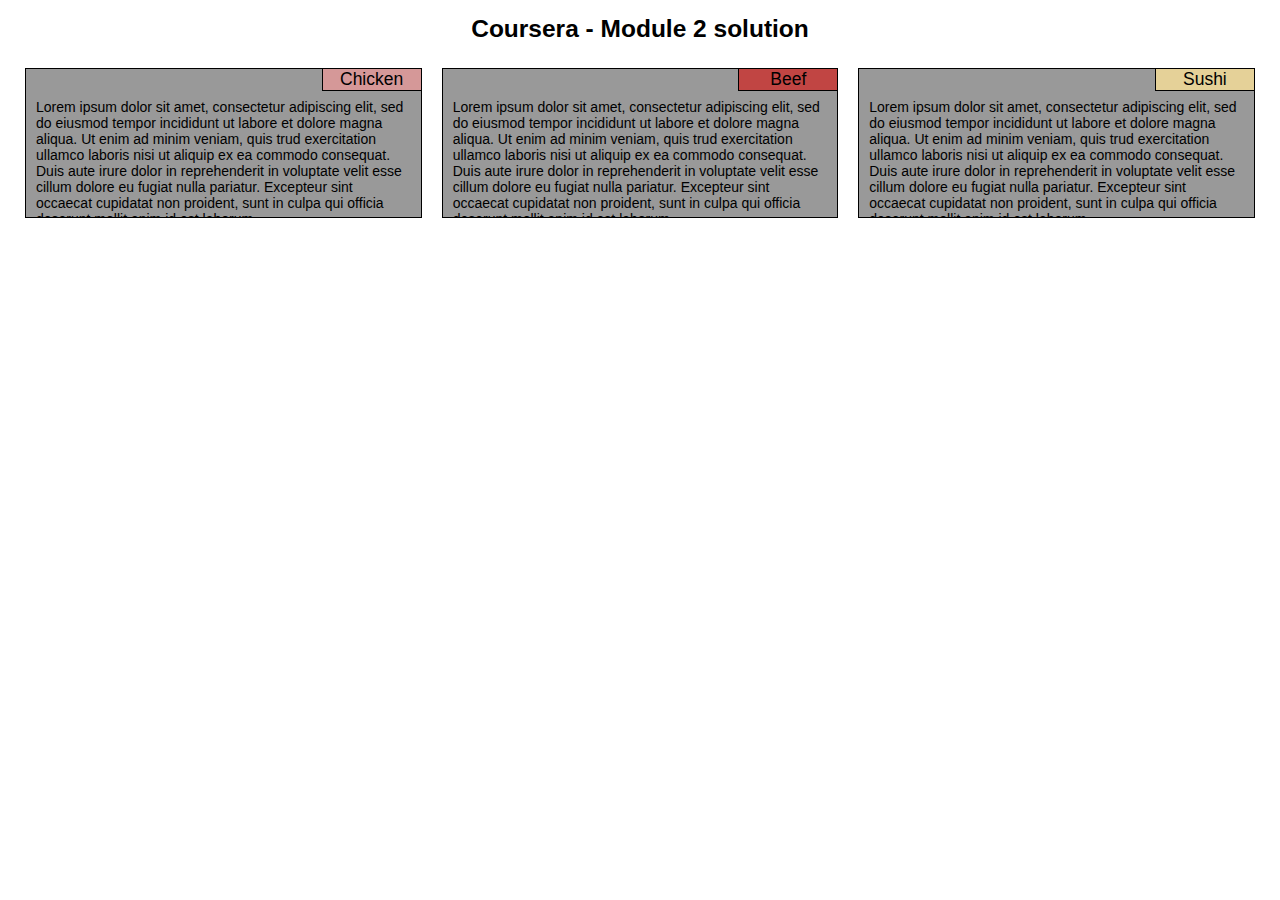
==== module2-solution/index.html @ e4e0ccff "Coursera - Module 2 solution" ====
<!DOCTYPE html>
<html lang="zxx">

<head>
  <meta charset="utf-8">
  <meta name="viewport" Content="width=device-width, initial-scale=1">
  <meta name="description" content="Coursera - Module 2 solution">
  <meta name="author" content="Javier Mendiburu">
  <title>Our Menu</title>
  <link rel="stylesheet" type="text/css" href="css/styles.css">
</head>

<body>
  <h1>Coursera - Module 2 solution</h1>
  <div class="row">
    <div class="col-lg-4 col-md-6">
      <div class="container">
        <div id="sec-1" class="sec-title">Chicken</div>
        <p>Lorem ipsum dolor sit amet, consectetur adipiscing elit, sed do eiusmod tempor incididunt ut labore et dolore magna aliqua. Ut enim ad minim veniam, quis trud exercitation ullamco laboris nisi ut aliquip ex ea commodo consequat. Duis aute irure dolor in reprehenderit in voluptate velit esse cillum dolore eu fugiat nulla pariatur. Excepteur sint occaecat cupidatat non proident, sunt in culpa qui officia deserunt mollit anim id est laborum.</p>
      </div>
    </div>
    <div class="col-lg-4 col-md-6">
      <div class="container">
        <div id="sec-2" class="sec-title">Beef</div>
        <p>Lorem ipsum dolor sit amet, consectetur adipiscing elit, sed do eiusmod tempor incididunt ut labore et dolore magna aliqua. Ut enim ad minim veniam, quis trud exercitation ullamco laboris nisi ut aliquip ex ea commodo consequat. Duis aute irure dolor in reprehenderit in voluptate velit esse cillum dolore eu fugiat nulla pariatur. Excepteur sint occaecat cupidatat non proident, sunt in culpa qui officia deserunt mollit anim id est laborum.</p>
      </div>
    </div>
    <div class="col-lg-4 col-md-12">
      <div class="container">
        <div id="sec-3" class="sec-title">Sushi</div>
        <p>Lorem ipsum dolor sit amet, consectetur adipiscing elit, sed do eiusmod tempor incididunt ut labore et dolore magna aliqua. Ut enim ad minim veniam, quis trud exercitation ullamco laboris nisi ut aliquip ex ea commodo consequat. Duis aute irure dolor in reprehenderit in voluptate velit esse cillum dolore eu fugiat nulla pariatur. Excepteur sint occaecat cupidatat non proident, sunt in culpa qui officia deserunt mollit anim id est laborum.</p>
      </div>
    </div>
  </div>
</body>

</html>
---- module2-solution/css/styles.css ----
* {
  box-sizing: border-box; /* Bootstrap style width treatment */
  margin: 0;  
  padding: 0;
}

body {
  margin: 15px; /* General margins */
  font-family: Verdana, Geneva, sans-serif; /* Font family as suggested */
  font-size: 14px; /* Base font size */
}

h1 {
  margin-bottom: 15px;
  text-align: center;
  font-size: 1.75em; /* As suggested */
}

p {
  border: 1px solid black;
  background-color: #999999;
  color: black;
  height: 150px;
  margin-right: auto; /* Center inside section */
  margin-left: auto; /* Idem */
  overflow: hidden; /* Avoid text to flow outside the paragraph */
  padding: 30px 10px 10px 10px; /* Space to allocate section title and be visually correct */
}

/* A container used to allow correct positioning of section title text inside it and set separation space */

.container {
  padding: 10px;
  position: relative;
}

/* Common styles for section titles using a class selector */

.sec-title {
  width: 100px;
  font-size: 1.25em;
  text-align: center;
  position: absolute;
  border: 1px solid black;
  right: 0px;
  margin-right: 10px;
}

/* Individual styles for each section title using id selectors */

#sec-1 {
  background-color: #D59898;
}

#sec-2 {
  background-color: #C14543;
}

#sec-3 {
  background-color: #E5D198;
}

/* Simple Responsive Framework as in Lecture 24, but adapted to pixel boundaries. Borders removed. */

.row {
  width: 100%;
}

/********** Large devices only **********/

@media (min-width: 992px) {
  .col-lg-1,
  .col-lg-2,
  .col-lg-3,
  .col-lg-4,
  .col-lg-5,
  .col-lg-6,
  .col-lg-7,
  .col-lg-8,
  .col-lg-9,
  .col-lg-10,
  .col-lg-11,
  .col-lg-12 {
    float: left;
    
  }
  .col-lg-1 {
    width: 8.33%;
  }
  .col-lg-2 {
    width: 16.66%;
  }
  .col-lg-3 {
    width: 25%;
  }
  .col-lg-4 {
    width: 33.33%;
  }
  .col-lg-5 {
    width: 41.66%;
  }
  .col-lg-6 {
    width: 50%;
  }
  .col-lg-7 {
    width: 58.33%;
  }
  .col-lg-8 {
    width: 66.66%;
  }
  .col-lg-9 {
    width: 74.99%;
  }
  .col-lg-10 {
    width: 83.33%;
  }
  .col-lg-11 {
    width: 91.66%;
  }
  .col-lg-12 {
    width: 100%;
  }
}

/********** Medium devices only **********/

@media (min-width: 768px) and (max-width: 991px) {
  .col-md-1,
  .col-md-2,
  .col-md-3,
  .col-md-4,
  .col-md-5,
  .col-md-6,
  .col-md-7,
  .col-md-8,
  .col-md-9,
  .col-md-10,
  .col-md-11,
  .col-md-12 {
    float: left;
  }
  .col-md-1 {
    width: 8.33%;
  }
  .col-md-2 {
    width: 16.66%;
  }
  .col-md-3 {
    width: 25%;
  }
  .col-md-4 {
    width: 33.33%;
  }
  .col-md-5 {
    width: 41.66%;
  }
  .col-md-6 {
    width: 50%;
  }
  .col-md-7 {
    width: 58.33%;
  }
  .col-md-8 {
    width: 66.66%;
  }
  .col-md-9 {
    width: 74.99%;
  }
  .col-md-10 {
    width: 83.33%;
  }
  .col-md-11 {
    width: 91.66%;
  }
  .col-md-12 {
    width: 100%;
  }
}
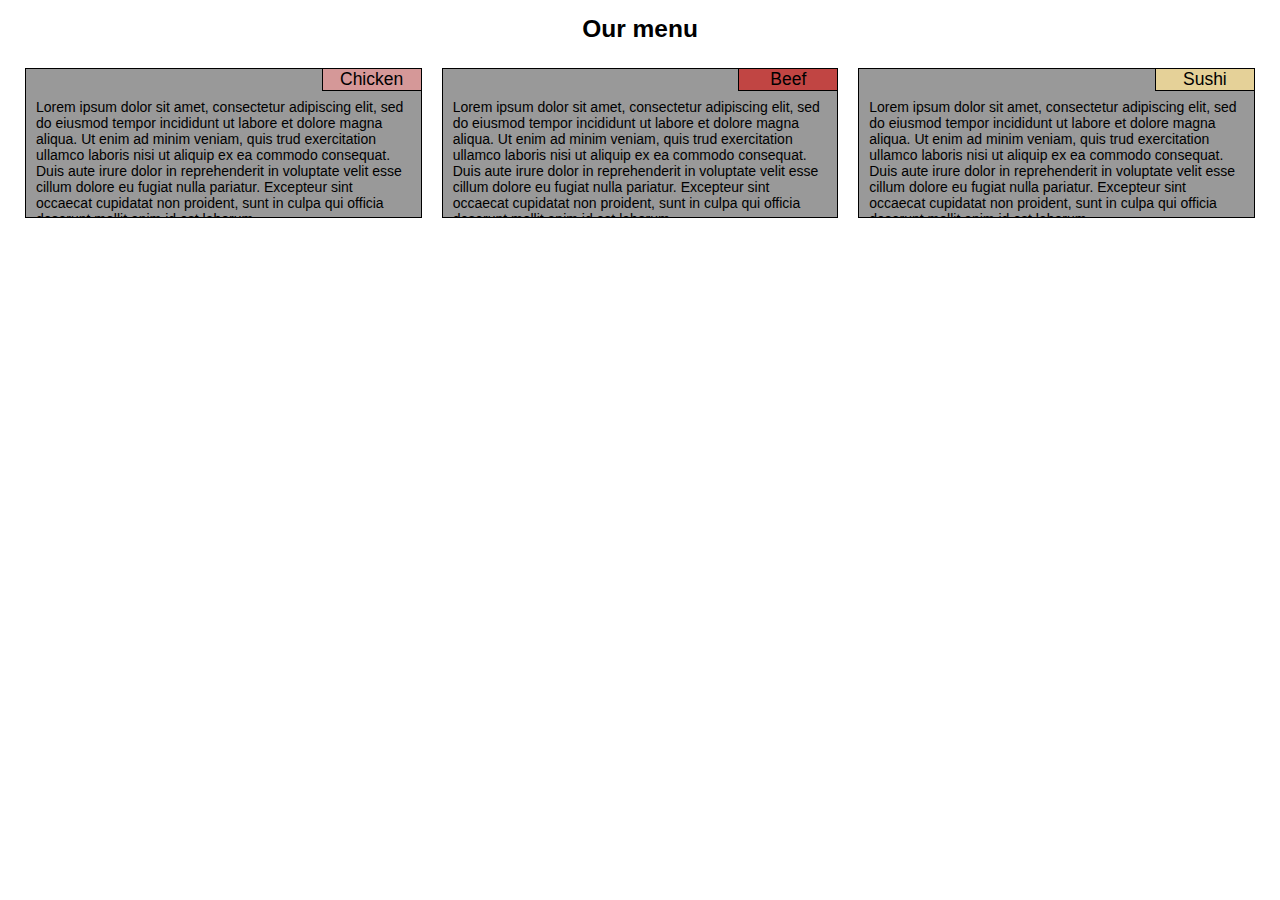
==== commit 7e977dee: "Update index.html" ====
--- a/module2-solution/index.html
+++ b/module2-solution/index.html
@@ -1,5 +1,5 @@
 <!DOCTYPE html>
-<html lang="zxx">
+<html lang="zxx"> 
 
 <head>
   <meta charset="utf-8">
@@ -11,7 +11,7 @@
 </head>
 
 <body>
-  <h1>Coursera - Module 2 solution</h1>
+  <h1>Our menu</h1>
   <div class="row">
     <div class="col-lg-4 col-md-6">
       <div class="container">
@@ -34,4 +34,4 @@
   </div>
 </body>
 
-</html>+</html>
--- a/module2-solution/css/styles.css
+++ b/module2-solution/css/styles.css
@@ -1,5 +1,5 @@
 * {
-  box-sizing: border-box; /* Bootstrap style width treatment */
+  box-sizing: border-box; /* Bootstrap style width treatment */ 
   margin: 0;  
   padding: 0;
 }
